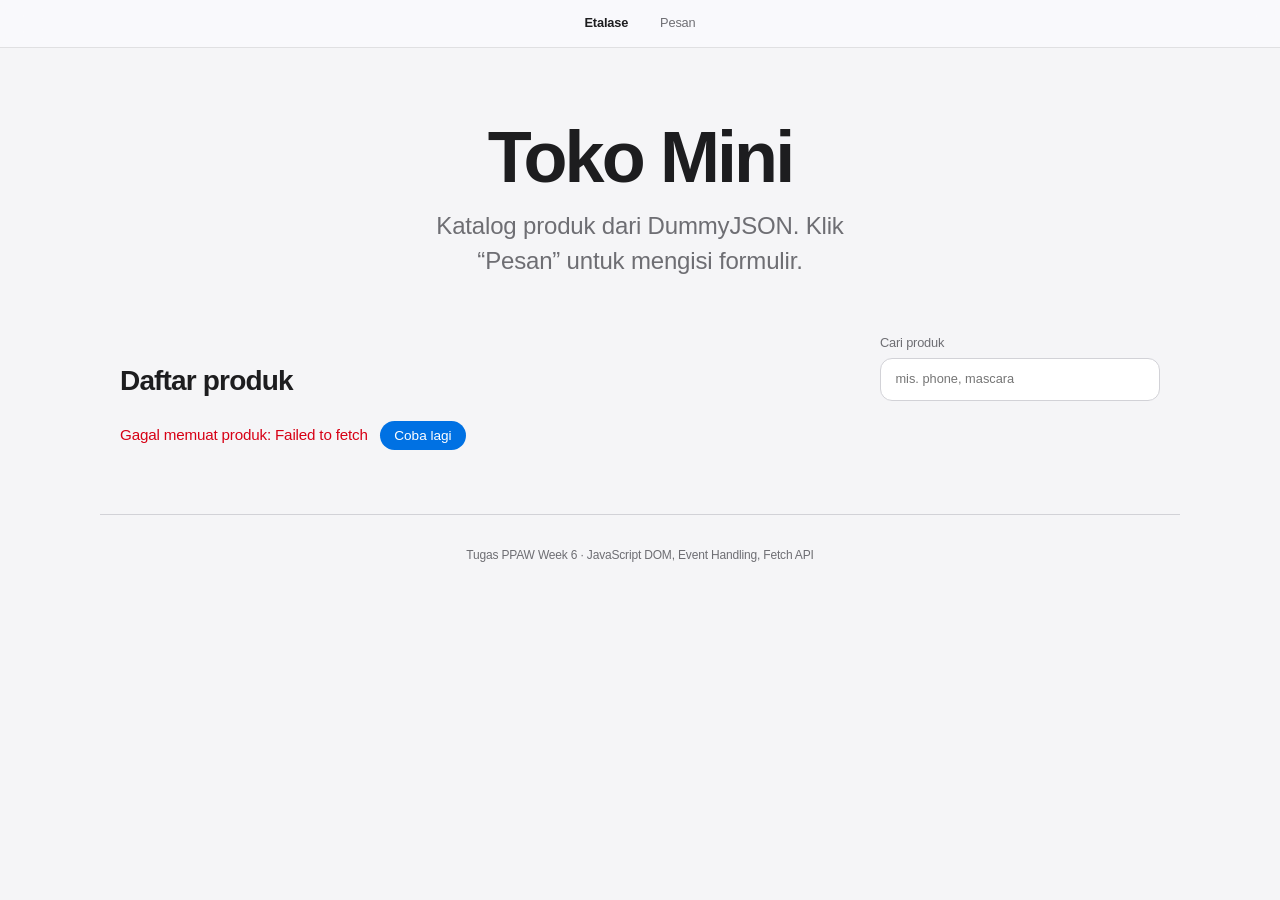
==== index.html @ 5d8a4526 "Perbaikan kode" ====
<!DOCTYPE html>
<html lang="id">
<head>
  <meta charset="UTF-8">
  <meta name="viewport" content="width=device-width, initial-scale=1">
  <title>Etalase – Toko Mini</title>
  <link rel="stylesheet" href="css/index.css">
</head>
<body>
  <nav class="nav" aria-label="Navigasi utama">
    <a href="index.html" aria-current="page">Etalase</a>
    <a href="form.html">Pesan</a>
  </nav>

  <header class="site-header">
    <h1>Toko Mini</h1>
    <p>Katalog produk dari DummyJSON. Klik “Pesan” untuk mengisi formulir.</p>
  </header>

  <main>
    <section id="produk" aria-labelledby="judul-produk">
      <div class="section-head">
        <h2 id="judul-produk">Daftar produk</h2>
        <label class="search">
          <span>Cari produk</span>
          <input type="search" id="cari" placeholder="mis. phone, mascara" autocomplete="off">
        </label>
      </div>

      <p id="status" role="status" aria-live="polite"></p>
      <ul id="daftar-produk" class="grid"></ul>
    </section>
  </main>

  <footer>Tugas PPAW Week 6 · JavaScript DOM, Event Handling, Fetch API</footer>

  <script src="js/index.js"></script>
</body>
</html>
---- css/index.css ----
:root {
  --bg: #f5f5f7;
  --card: #ffffff;
  --ink: #1d1d1f;
  --muted: #6e6e73;
  --line: #d2d2d7;
  --blue: #0071e3;
  --blue-dark: #0077ed;
  --danger: #d70015;
  --ok: #248a3d;
  --radius: 22px;
}
* { box-sizing: border-box; }
html { scroll-behavior: smooth; }
body {
  margin: 0;
  background: var(--bg);
  color: var(--ink);
  font-family: -apple-system, BlinkMacSystemFont, "SF Pro Display", "SF Pro Text", "Helvetica Neue", "Segoe UI", Roboto, Arial, sans-serif;
  line-height: 1.47;
  letter-spacing: -0.011em;
  -webkit-font-smoothing: antialiased;
}

/* Navigasi: kaca buram ala apple.com */
.nav {
  position: sticky; top: 0; z-index: 10;
  display: flex; justify-content: center; gap: 2rem;
  padding: 0 1.25rem; height: 48px; align-items: center;
  background: rgba(251, 251, 253, .8);
  -webkit-backdrop-filter: saturate(180%) blur(20px);
  backdrop-filter: saturate(180%) blur(20px);
  border-bottom: 1px solid rgba(0, 0, 0, .1);
}
.nav a { color: var(--muted); text-decoration: none; font-size: .8rem; transition: color .2s; }
.nav a:hover { color: var(--ink); }
.nav a[aria-current="page"] { color: var(--ink); font-weight: 600; }
.nav a:focus-visible { outline: 2px solid var(--blue); outline-offset: 4px; border-radius: 4px; }

/* Hero */
.site-header { text-align: center; padding: 4.5rem 1.25rem 2.5rem; }
.site-header h1 {
  margin: 0; font-size: clamp(2.5rem, 7vw, 4.5rem); font-weight: 700;
  letter-spacing: -0.04em; line-height: 1.05;
}
.site-header p { margin: .75rem auto 0; font-size: clamp(1.1rem, 2.4vw, 1.5rem); color: var(--muted); max-width: 36ch; }

main { max-width: 1080px; margin: 0 auto; padding: 1rem 1.25rem 3rem; display: grid; gap: 3rem; }
h2 { font-size: 1.75rem; font-weight: 700; letter-spacing: -0.03em; margin: 0; }

.section-head { display: flex; flex-wrap: wrap; gap: 1rem; justify-content: space-between; align-items: end; margin-bottom: 1.25rem; }
.search { display: grid; gap: .3rem; font-size: .8rem; color: var(--muted); width: min(100%, 280px); }
input, textarea {
  font: inherit; padding: .7rem .9rem; border: 1px solid var(--line);
  border-radius: 12px; background: #fff; color: var(--ink); width: 100%;
  transition: border-color .2s, box-shadow .2s;
}
input:focus, textarea:focus { outline: none; border-color: var(--blue); box-shadow: 0 0 0 4px rgba(0, 113, 227, .2); }

#status { min-height: 1.5rem; margin: 0 0 1rem; color: var(--muted); font-size: .95rem; }
#status.error { color: var(--danger); }
.spinner {
  display: inline-block; width: 1em; height: 1em; margin-right: .5em; vertical-align: -.15em;
  border: 2px solid var(--line); border-top-color: var(--muted); border-radius: 50%;
  animation: putar .8s linear infinite;
}
@keyframes putar { to { transform: rotate(360deg); } }
@media (prefers-reduced-motion: reduce) { .spinner { animation: none; } html { scroll-behavior: auto; } }

/* Kartu produk */
.grid { list-style: none; margin: 0; padding: 0; display: grid; gap: 1.25rem; grid-template-columns: repeat(auto-fill, minmax(230px, 1fr)); }
.produk {
  background: var(--card); border-radius: var(--radius); padding: 1.25rem;
  display: flex; flex-direction: column; gap: .25rem; text-align: center;
  transition: transform .3s ease, box-shadow .3s ease;
}
.produk:hover { transform: scale(1.02); box-shadow: 0 8px 30px rgba(0, 0, 0, .1); }
.produk img { width: 100%; aspect-ratio: 1; object-fit: contain; border-radius: 14px; background: var(--bg); }
.produk h3 { font-size: 1.1rem; font-weight: 600; margin: .75rem 0 0; letter-spacing: -0.02em; }
.produk .kategori { font-size: .8rem; color: var(--muted); margin: 0; text-transform: capitalize; }
.produk .harga { font-size: 1.05rem; margin: .25rem 0 .75rem; }
.produk button { margin-top: auto; align-self: center; }
@media (prefers-reduced-motion: reduce) { .produk, .produk:hover { transition: none; transform: none; } }

/* Tombol pil */
button {
  font: inherit; font-size: .95rem; cursor: pointer; padding: .55rem 1.25rem;
  border: 0; border-radius: 980px; background: var(--blue); color: #fff;
  transition: background .2s;
}
button:hover { background: var(--blue-dark); }
button.ghost { background: transparent; color: var(--blue); border: 1px solid var(--blue); }
button.ghost:hover { background: rgba(0, 113, 227, .08); }
button:focus-visible { outline: 3px solid rgba(0, 113, 227, .4); outline-offset: 2px; }
#status button { margin-left: .5rem; padding: .3rem .9rem; font-size: .85rem; }

footer { text-align: center; color: var(--muted); font-size: .75rem; padding: 2rem 1rem 3rem; border-top: 1px solid var(--line); max-width: 1080px; margin: 0 auto; }
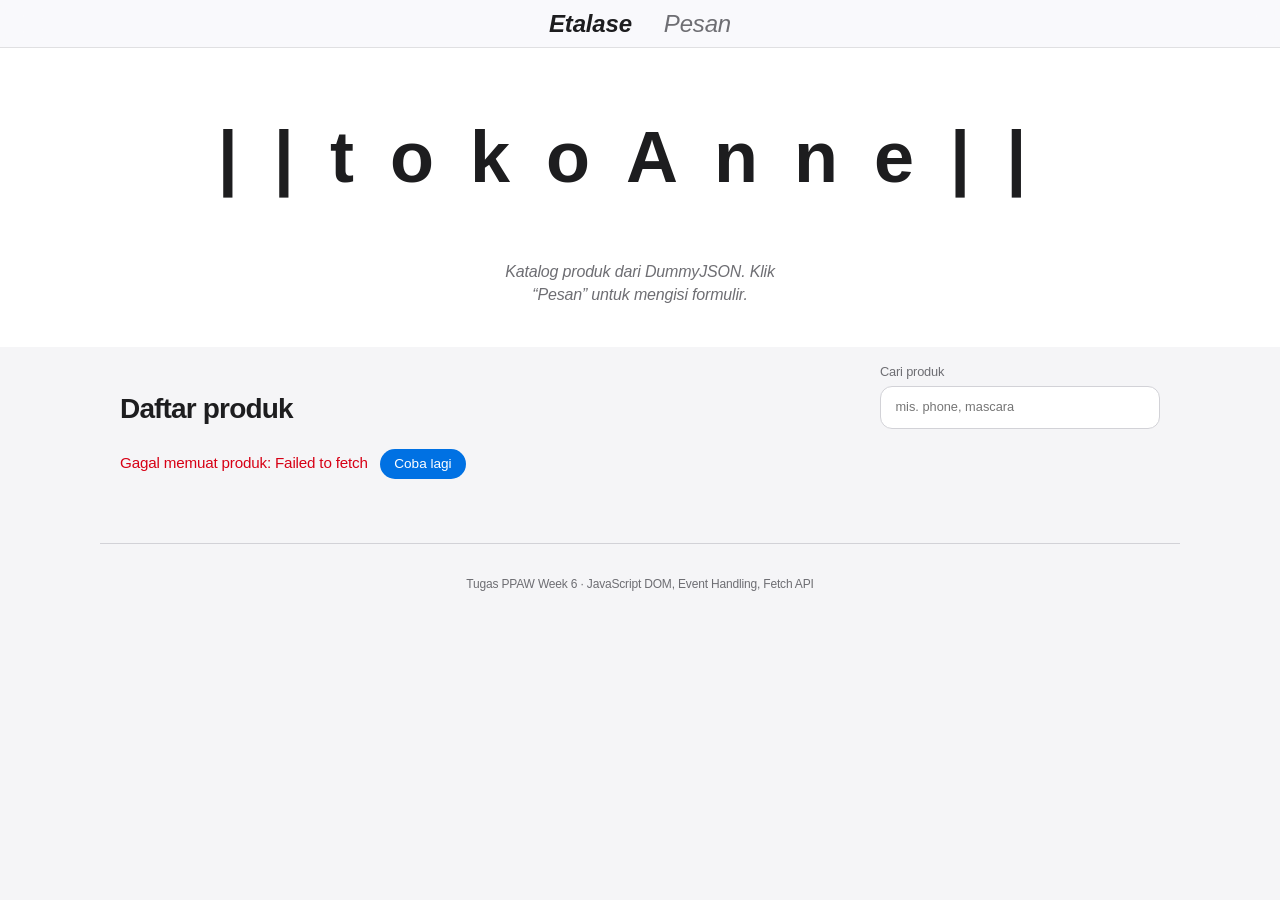
==== commit 27ddeb97: "fIx stle di css" ====
--- a/index.html
+++ b/index.html
@@ -13,7 +13,7 @@
   </nav>
 
   <header class="site-header">
-    <h1>Toko Mini</h1>
+    <h1>||tokoAnne||</h1>
     <p>Katalog produk dari DummyJSON. Klik “Pesan” untuk mengisi formulir.</p>
   </header>
 
--- a/css/index.css
+++ b/css/index.css
@@ -32,20 +32,58 @@
   backdrop-filter: saturate(180%) blur(20px);
   border-bottom: 1px solid rgba(0, 0, 0, .1);
 }
-.nav a { color: var(--muted); text-decoration: none; font-size: .8rem; transition: color .2s; }
-.nav a:hover { color: var(--ink); }
-.nav a[aria-current="page"] { color: var(--ink); font-weight: 600; }
-.nav a:focus-visible { outline: 2px solid var(--blue); outline-offset: 4px; border-radius: 4px; }
+.nav a { 
+  color: var(--muted); 
+  text-decoration: none; 
+  font-size: 1.5rem; transition:
+  color .2s; 
+  font-style: italic;
+}
+
+.nav a:hover { 
+  color: var(--ink);
+}
+
+.nav a[aria-current="page"] {
+  color: var(--ink);
+  font-weight: 600; }
+  
+.nav a:focus-visible { 
+  outline: 2px solid var(--blue); 
+  outline-offset: 4px; 
+  border-radius: 4px; 
+}
 
 /* Hero */
-.site-header { text-align: center; padding: 4.5rem 1.25rem 2.5rem; }
+.site-header { 
+  text-align: center; 
+  padding: 4.5rem 1.25rem 2.5rem; 
+  background: var(--card);
+
+}
+
 .site-header h1 {
-  margin: 0; font-size: clamp(2.5rem, 7vw, 4.5rem); font-weight: 700;
-  letter-spacing: -0.04em; line-height: 1.05;
+  margin: 0;
+  font-size: clamp(2.5rem, 7vw, 4.5rem);
+  font-weight: 650;
+  letter-spacing: 0.5em; 
+  line-height: 1.05;
 }
-.site-header p { margin: .75rem auto 0; font-size: clamp(1.1rem, 2.4vw, 1.5rem); color: var(--muted); max-width: 36ch; }
+.site-header p { 
+  margin: 4rem auto 0; 
+  font-size: clamp(0.5rem, 2vw, 1rem); 
+  color: var(--muted); 
+  max-width: 36ch;
+  font-style: italic;
 
-main { max-width: 1080px; margin: 0 auto; padding: 1rem 1.25rem 3rem; display: grid; gap: 3rem; }
+}
+
+
+main { 
+  max-width: 1080px; 
+  margin: 0 auto; 
+  padding: 1rem 1.25rem 3rem;
+  display: grid; gap: 3rem; }
 h2 { font-size: 1.75rem; font-weight: 700; letter-spacing: -0.03em; margin: 0; }
 
 .section-head { display: flex; flex-wrap: wrap; gap: 1rem; justify-content: space-between; align-items: end; margin-bottom: 1.25rem; }
